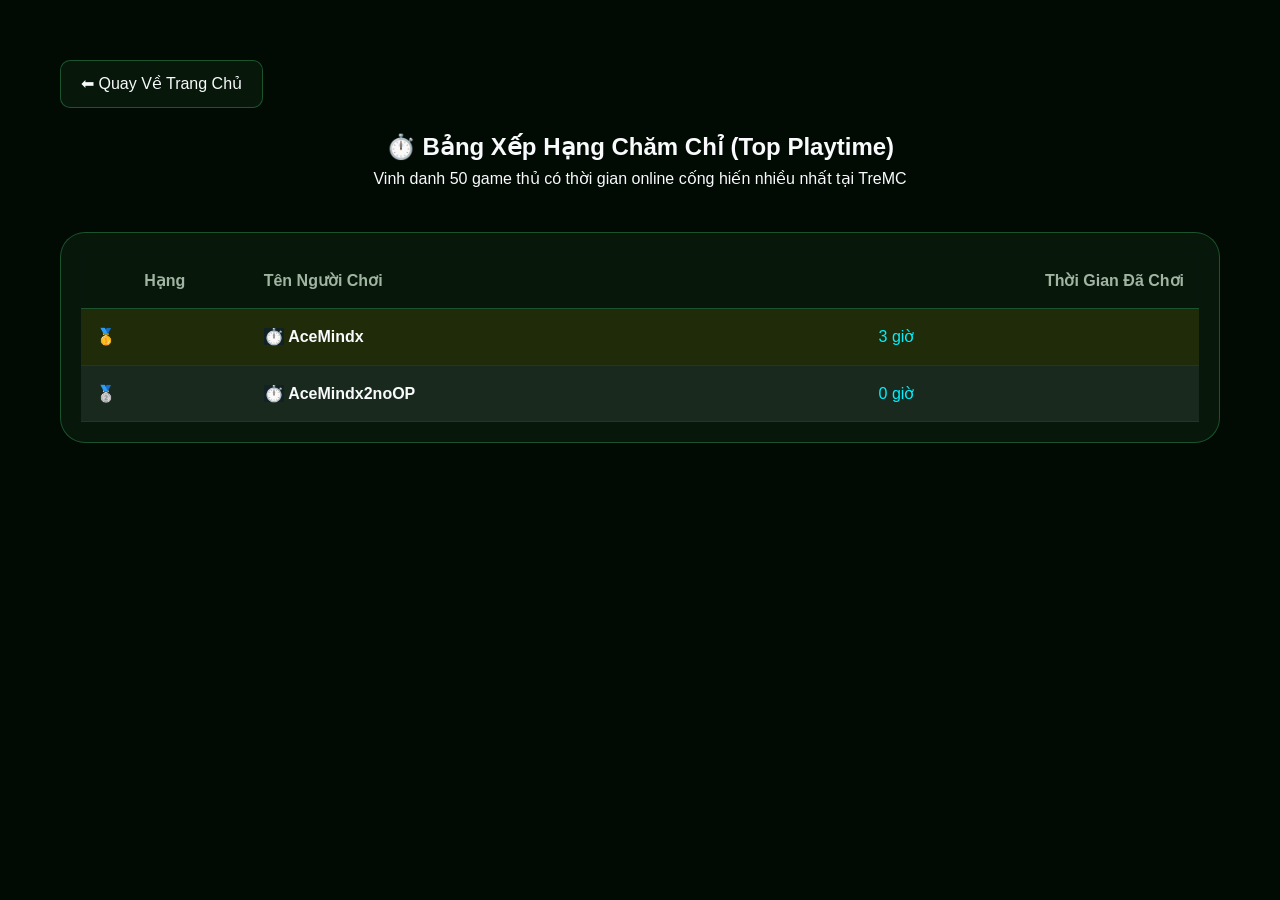
==== pages/topplaytime.html @ e4c86d39 "Add files via upload" ====
<!DOCTYPE html>
<html lang="vi">
<head>
    <meta charset="UTF-8">
    <meta name="viewport" content="width=device-width, initial-scale=1.0">
    <title>Top Playtime - Dân Cày Chăm Chỉ</title>
    <link rel="stylesheet" href="../css/style.css">
</head>
<body>
    <div class="dashboard-container">
        
        <header class="page-header">
            <a href="../index.html" class="btn-back">⬅ Quay Về Trang Chủ</a>
            <div class="page-title-box">
                <h2>⏱️ Bảng Xếp Hạng Chăm Chỉ (Top Playtime)</h2>
                <p>Vinh danh 50 game thủ có thời gian online cống hiến nhiều nhất tại TreMC</p>
            </div>
        </header>

        <main class="table-wrapper">
            <table class="leaderboard-table">
                <thead>
                    <tr>
                        <th style="width: 15%; text-align: center;">Hạng</th>
                        <th style="width: 55%;">Tên Người Chơi</th>
                        <th style="width: 30%; text-align: right;">Thời Gian Đã Chơi</th>
                    </tr>
                </thead>
                <tbody id="leaderboard-body">
                    </tbody>
            </table>
        </main>
    </div>

    <script src="../js/Data.js"></script>

    <script>
        window.addEventListener('DOMContentLoaded', () => {
            const tbody = document.getElementById('leaderboard-body');
            
            // Kiểm tra tệp dữ liệu chung xem có bị lỗi không
            if (typeof tremcData === 'undefined') {
                console.error("❌ Không tìm thấy biến tremcData từ file ../js/Data.js!");
                if (tbody) {
                    tbody.innerHTML = `<tr><td colspan="3" style="text-align: center; color: #ff5252; padding: 30px; font-weight: bold;">⚠️ Lỗi: Không thể tải dữ liệu thời gian chơi!</td></tr>`;
                }
                return;
            }

            // Gọi đúng mảng dữ liệu thời gian chơi của bạn
            const dataList = tremcData.topplaytime || [];

            // Kiểm tra mảng rỗng
            if (dataList.length === 0) {
                tbody.innerHTML = `<tr><td colspan="3" style="text-align: center; color: #a4f43c; padding: 30px;">Chưa có dữ liệu thống kê tuần này.</td></tr>`;
                return;
            }

            // Tiến hành vòng lặp đổ dữ liệu và gán hiệu ứng Top 3
            dataList.forEach((player, index) => {
                const rank = index + 1;
                let rankBadge = rank;
                let rowClass = "";

                // Phân loại class dòng cho Top 3 để lấy hiệu ứng background đổ bóng bên CSS
                if (rank === 1) {
                    rankBadge = `🥇`;
                    rowClass = `class="rank-first"`;
                } else if (rank === 2) {
                    rankBadge = `🥈`;
                    rowClass = `class="rank-second"`;
                } else if (rank === 3) {
                    rankBadge = `🥉`;
                    rowClass = `class="rank-third"`;
                }

                // Lấy biến dữ liệu giờ chơi của bạn và gắn đơn vị
                const formattedTime = player.timePlayer + " giờ";

                const row = document.createElement('tr');
                if (rowClass) row.setAttribute('class', rowClass.replace('class="', '').replace('"', ''));
                
                row.innerHTML = `
                    <td class="rank-col">${rankBadge}</td>
                    <td class="player-col">
                        <span class="player-avatar" style="background: #122224; color: #00f0ff;">⏱️</span> 
                        <strong>${player.player_name}</strong>
                    </td>
                    <td class="money-col" style="color: #00f0ff;">${formattedTime}</td>
                `;
                tbody.appendChild(row);
            });
        });
    </script>
</body>
</html>
---- css/style.css ----
/* ================= VARIABLES & RESET ================= */
:root {
    --primary-green: #4ade80;       
    --neon-green: #bbf754;
    --deep-green: #062a11;          
    --dark-bg: #020a04;             
    --glass-bg: rgba(10, 30, 15, 0.7);
    --glass-border: rgba(74, 222, 128, 0.3);
    --text-white: #f8fafc;
    --text-muted: #a1b5a3;
    --accent-yellow: #bef264;
    --error-red: #ff4a6b;
    --transition: all 0.3s cubic-bezier(0.4, 0, 0.2, 1);
}

* {
    margin: 0;
    padding: 0;
    box-sizing: border-box;
    font-family: 'Inter', sans-serif;
}

body {
    background: var(--dark-bg);
    color: var(--text-white);
    min-height: 100vh;
    line-height: 1.6;
    overflow-x: hidden; /* Chống tràn viền ngang */
    position: relative;
}

/* ================= SHADER BACKGROUND (Global) ================= */
.bg-visuals {
    position: fixed;
    top: 0;
    left: 0;
    width: 100%;
    height: 100%;
    z-index: -1;
    overflow: hidden;
    filter: blur(80px);
    opacity: 0.5;
}

.blob {
    position: absolute;
    width: 500px;
    height: 500px;
    border-radius: 50%;
    animation: move 20s infinite alternate;
}

.blob-1 { background: var(--deep-green); top: -10%; left: -10%; animation-duration: 15s; }
.blob-2 { background: var(--primary-green); bottom: -10%; right: -10%; animation-duration: 20s; opacity: 0.4; }
.blob-3 { background: #0a4d24; top: 40%; left: 30%; animation-duration: 25s; }

@keyframes move {
    from { transform: translate(0, 0) rotate(0deg) scale(1); }
    to { transform: translate(200px, 100px) rotate(360deg) scale(1.2); }
}

/* ================= LAYOUT STRUCTURES ================= */
.dashboard-container {
    max-width: 1200px;
    margin: 0 auto;
    padding: 60px 20px;
    position: relative;
    z-index: 1;
}

/* Layout cho trang có Sidebar (Shop, Player) */
.container {
    display: flex;
    min-height: 100vh;
    width: 100%;
}

/* ================= SIDEBAR (Shop, Player) ================= */
.sidebar {
    width: 280px;
    background: var(--glass-bg);
    backdrop-filter: blur(15px);
    border-right: 1px solid var(--glass-border);
    display: flex;
    flex-direction: column;
    padding: 30px 20px;
    transition: var(--transition);
    position: sticky;
    top: 0;
    height: 100vh;
}

.sidebar .logo {
    font-size: 1.5rem;
    font-weight: 800;
    color: var(--primary-green);
    text-align: center;
    margin-bottom: 40px;
    letter-spacing: 2px;
}

.nav-links {
    list-style: none;
}

.nav-item {
    display: block;
    padding: 12px 15px;
    color: var(--text-muted);
    text-decoration: none;
    border-radius: 12px;
    margin-bottom: 8px;
    transition: var(--transition);
    font-weight: 500;
}

.nav-item:hover, .nav-item.active {
    background: rgba(74, 222, 128, 0.15);
    color: var(--primary-green);
    transform: translateX(5px);
}

.admin-tab {
    border: 1px dashed #f59e0b;
    color: #f59e0b !important;
}

/* ================= MAIN CONTENT ================= */
.content {
    flex: 1;
    padding: 40px;
    z-index: 1;
}

.content h2 {
    font-size: 2rem;
    margin-bottom: 30px;
    color: var(--primary-green);
}

/* ================= TABLES (Leaderboards) ================= */
.page-header {
    display: flex;
    flex-direction: column;
    align-items: center;
    text-align: center;
    margin-bottom: 40px;
    gap: 20px;
}

.btn-back {
    align-self: flex-start;
    text-decoration: none;
    color: var(--text-white);
    background: var(--glass-bg);
    padding: 10px 20px;
    border-radius: 10px;
    border: 1px solid var(--glass-border);
    transition: var(--transition);
}

.btn-back:hover {
    background: var(--primary-green);
    color: var(--dark-bg);
}

.table-wrapper {
    background: var(--glass-bg);
    backdrop-filter: blur(15px);
    border: 1px solid var(--glass-border);
    border-radius: 25px;
    overflow-x: auto; /* Chống tràn viền trên mobile */
    padding: 20px;
}

.leaderboard-table {
    width: 100%;
    border-collapse: collapse;
    text-align: left;
}

.leaderboard-table th {
    padding: 15px;
    color: var(--text-muted);
    border-bottom: 1px solid var(--glass-border);
}

.leaderboard-table td {
    padding: 15px;
    border-bottom: 1px solid rgba(255,255,255,0.05);
}

.rank-first { background: rgba(255, 215, 0, 0.1) !important; }
.rank-second { background: rgba(192, 192, 192, 0.1) !important; }
.rank-third { background: rgba(205, 127, 50, 0.1) !important; }

/* ================= CARDS & UI ELEMENTS ================= */
.card {
    background: var(--glass-bg);
    border: 1px solid var(--glass-border);
    padding: 25px;
    border-radius: 20px;
    transition: var(--transition);
    backdrop-filter: blur(10px);
}

.card:hover {
    transform: translateY(-5px);
    border-color: var(--primary-green);
}

/* Search Box */
.search-box input {
    background: rgba(0,0,0,0.4);
    border: 1px solid var(--glass-border);
    color: white;
    padding: 12px;
    border-radius: 10px;
    outline: none;
}

/* Buttons */
.btn-buy, .search-box button {
    background: var(--primary-green);
    color: var(--dark-bg);
    border: none;
    padding: 12px 20px;
    border-radius: 10px;
    font-weight: bold;
    cursor: pointer;
    transition: var(--transition);
}

.btn-buy:hover { background: var(--neon-green); transform: scale(1.05); }

/* ================= ERROR BLOCK (Manager) ================= */
.error-block-card {
    background: var(--glass-bg);
    border: 2px solid var(--error-red);
    border-radius: 40px;
    backdrop-filter: blur(20px);
    box-shadow: 0 0 30px rgba(255, 74, 107, 0.2);
    color: white;
}

.error-icon-box {
    font-size: 4rem;
    margin-bottom: 20px;
    position: relative;
}

.error-code {
    position: absolute;
    bottom: 0;
    right: 0;
    font-size: 1.5rem;
    color: var(--error-red);
    font-weight: 800;
}

.btn-error-back {
    display: inline-block;
    margin-top: 30px;
    text-decoration: none;
    background: var(--error-red);
    color: white;
    padding: 15px 30px;
    border-radius: 15px;
    font-weight: bold;
    transition: var(--transition);
}

.btn-error-back:hover { transform: scale(1.1); box-shadow: 0 0 20px var(--error-red); }

/* ================= INDEX PAGE SPECIFIC ================= */
.main-header { text-align: center; margin-bottom: 60px; }
.server-logo { position: relative; display: inline-flex; align-items: center; gap: 20px; }
.logo-img { width: 80px; height: 80px; border-radius: 50%; border: 3px solid var(--primary-green); }
.logo-text { font-size: 3.5rem; font-weight: 800; background: linear-gradient(to bottom, #fff, var(--primary-green)); -webkit-background-clip: text; -webkit-text-fill-color: transparent; }
.connection-hub { display: flex; justify-content: center; gap: 20px; margin-top: 30px; }
.hub-box { background: var(--glass-bg); border: 1px solid var(--glass-border); padding: 15px 25px; border-radius: 20px; display: flex; align-items: center; gap: 15px; text-decoration: none; color: white; cursor: pointer; transition: var(--transition); }
.hub-box:hover { transform: translateY(-5px); border-color: var(--primary-green); }
.menu-grid { display: grid; grid-template-columns: repeat(auto-fit, minmax(300px, 1fr)); gap: 25px; margin-bottom: 60px; }
.menu-card { background: var(--glass-bg); border: 1px solid var(--glass-border); padding: 30px; border-radius: 24px; display: flex; align-items: center; gap: 20px; text-decoration: none; color: white; transition: var(--transition); position: relative; }
.menu-card:hover { transform: translateY(-10px); border-color: var(--primary-green); background: rgba(74, 222, 128, 0.1); }
.card-icon { font-size: 2.5rem; background: rgba(0,0,0,0.3); width: 70px; height: 70px; display: flex; align-items: center; justify-content: center; border-radius: 18px; }

/* ================= REVEAL ANIMATION ================= */
.reveal { opacity: 0; transform: translateY(40px); transition: all 0.8s ease; }
.reveal.active { opacity: 1; transform: translateY(0); }

/* ================= RESPONSIVE ================= */
@media (max-width: 992px) {
    .container { flex-direction: column; }
    .sidebar { 
        width: 100%; 
        height: auto; 
        position: relative; 
        padding: 20px; 
    }
    .nav-links {
        display: grid;
        grid-template-columns: repeat(auto-fit, minmax(150px, 1fr));
        gap: 10px;
    }
    .info-container, .guide-grid, .additional-info-wrapper {
        grid-template-columns: 1fr !important;
    }
}

@media (max-width: 600px) {
    .connection-hub { flex-direction: column; }
    .logo-text { font-size: 2.5rem; }
    .content { padding: 20px; }
}
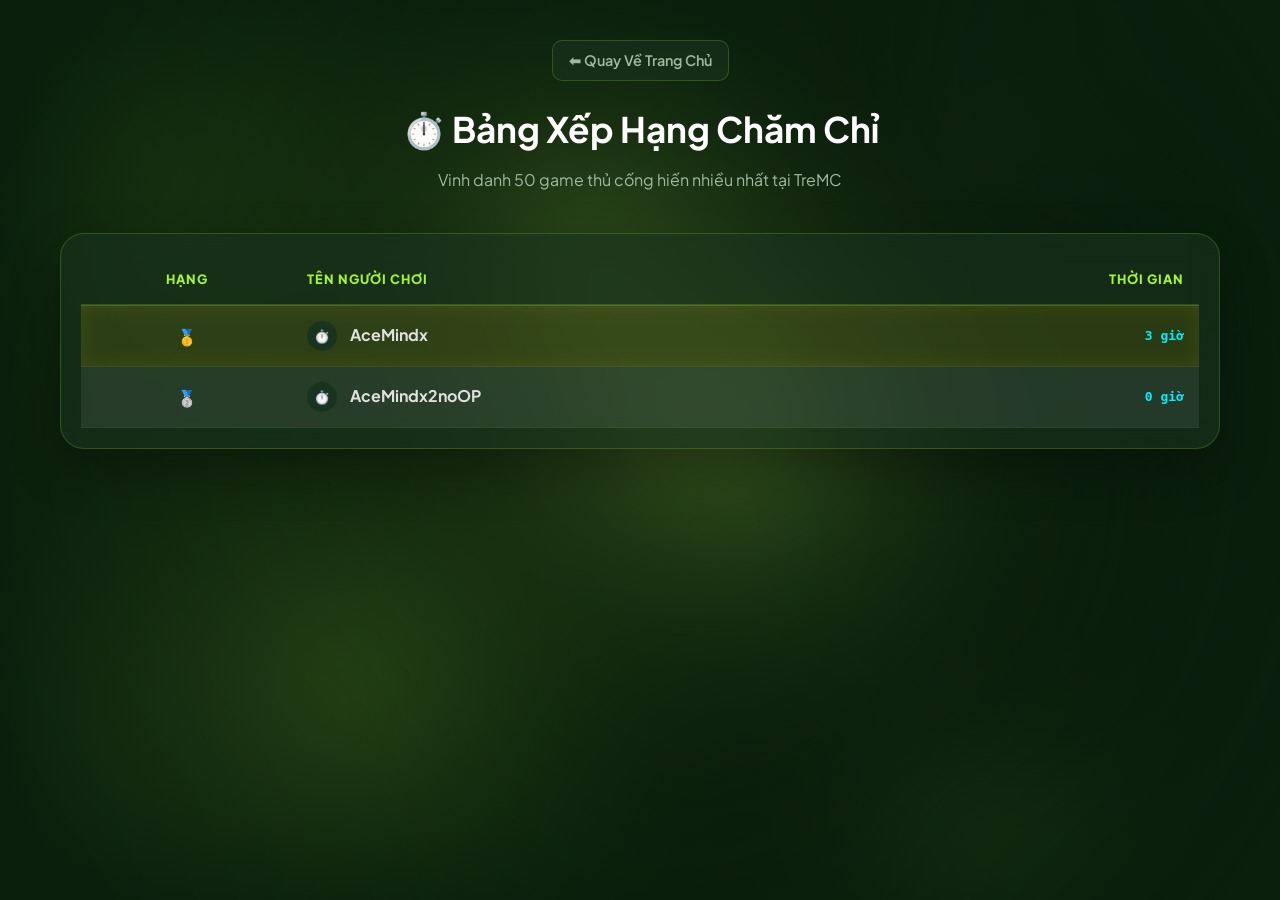
==== commit ce059f94: "Update topplaytime.html" ====
--- a/pages/topplaytime.html
+++ b/pages/topplaytime.html
@@ -5,15 +5,19 @@
     <meta name="viewport" content="width=device-width, initial-scale=1.0">
     <title>Top Playtime - Dân Cày Chăm Chỉ</title>
     <link rel="stylesheet" href="../css/style.css">
+    <link href="https://fonts.googleapis.com/css2?family=Plus+Jakarta+Sans:wght@400;600;800&display=swap" rel="stylesheet">
 </head>
 <body>
-    <div class="dashboard-container">
-        
+    <!-- Shader Background đồng bộ -->
+    <canvas id="shader-canvas"></canvas>
+    <div class="shader-overlay"></div>
+
+    <div class="main-wrapper">
         <header class="page-header">
             <a href="../index.html" class="btn-back">⬅ Quay Về Trang Chủ</a>
             <div class="page-title-box">
-                <h2>⏱️ Bảng Xếp Hạng Chăm Chỉ (Top Playtime)</h2>
-                <p>Vinh danh 50 game thủ có thời gian online cống hiến nhiều nhất tại TreMC</p>
+                <h2>⏱️ Bảng Xếp Hạng Chăm Chỉ</h2>
+                <p>Vinh danh 50 game thủ cống hiến nhiều nhất tại TreMC</p>
             </div>
         </header>
 
@@ -21,76 +25,56 @@
             <table class="leaderboard-table">
                 <thead>
                     <tr>
-                        <th style="width: 15%; text-align: center;">Hạng</th>
-                        <th style="width: 55%;">Tên Người Chơi</th>
-                        <th style="width: 30%; text-align: right;">Thời Gian Đã Chơi</th>
+                        <th style="text-align: center;">Hạng</th>
+                        <th>Tên Người Chơi</th>
+                        <th style="text-align: right;">Thời Gian</th>
                     </tr>
                 </thead>
-                <tbody id="leaderboard-body">
-                    </tbody>
+                <tbody id="leaderboard-body"></tbody>
             </table>
         </main>
     </div>
 
+    <script src="../js/shader.js"></script> <!-- Gọi shader -->
     <script src="../js/Data.js"></script>
 
     <script>
         window.addEventListener('DOMContentLoaded', () => {
             const tbody = document.getElementById('leaderboard-body');
-            
-            // Kiểm tra tệp dữ liệu chung xem có bị lỗi không
             if (typeof tremcData === 'undefined') {
-                console.error("❌ Không tìm thấy biến tremcData từ file ../js/Data.js!");
-                if (tbody) {
-                    tbody.innerHTML = `<tr><td colspan="3" style="text-align: center; color: #ff5252; padding: 30px; font-weight: bold;">⚠️ Lỗi: Không thể tải dữ liệu thời gian chơi!</td></tr>`;
-                }
+                tbody.innerHTML = `<tr><td colspan="3" style="text-align: center; color: #ff5252; padding: 30px;">⚠️ Lỗi tải dữ liệu!</td></tr>`;
                 return;
             }
 
-            // Gọi đúng mảng dữ liệu thời gian chơi của bạn
             const dataList = tremcData.topplaytime || [];
-
-            // Kiểm tra mảng rỗng
             if (dataList.length === 0) {
-                tbody.innerHTML = `<tr><td colspan="3" style="text-align: center; color: #a4f43c; padding: 30px;">Chưa có dữ liệu thống kê tuần này.</td></tr>`;
+                tbody.innerHTML = `<tr><td colspan="3" style="text-align: center; color: var(--primary); padding: 30px;">Chưa có dữ liệu.</td></tr>`;
                 return;
             }
 
-            // Tiến hành vòng lặp đổ dữ liệu và gán hiệu ứng Top 3
             dataList.forEach((player, index) => {
                 const rank = index + 1;
                 let rankBadge = rank;
                 let rowClass = "";
 
-                // Phân loại class dòng cho Top 3 để lấy hiệu ứng background đổ bóng bên CSS
-                if (rank === 1) {
-                    rankBadge = `🥇`;
-                    rowClass = `class="rank-first"`;
-                } else if (rank === 2) {
-                    rankBadge = `🥈`;
-                    rowClass = `class="rank-second"`;
-                } else if (rank === 3) {
-                    rankBadge = `🥉`;
-                    rowClass = `class="rank-third"`;
-                }
-
-                // Lấy biến dữ liệu giờ chơi của bạn và gắn đơn vị
-                const formattedTime = player.timePlayer + " giờ";
+                if (rank === 1) { rankBadge = `🥇`; rowClass = "rank-first"; }
+                else if (rank === 2) { rankBadge = `🥈`; rowClass = "rank-second"; }
+                else if (rank === 3) { rankBadge = `🥉`; rowClass = "rank-third"; }
 
                 const row = document.createElement('tr');
-                if (rowClass) row.setAttribute('class', rowClass.replace('class="', '').replace('"', ''));
+                if (rowClass) row.className = rowClass;
                 
                 row.innerHTML = `
-                    <td class="rank-col">${rankBadge}</td>
-                    <td class="player-col">
-                        <span class="player-avatar" style="background: #122224; color: #00f0ff;">⏱️</span> 
+                    <td style="text-align: center; font-weight: 800;">${rankBadge}</td>
+                    <td>
+                        <span class="player-avatar">⏱️</span> 
                         <strong>${player.player_name}</strong>
                     </td>
-                    <td class="money-col" style="color: #00f0ff;">${formattedTime}</td>
+                    <td style="text-align: right; color: #00f0ff; font-family: monospace; font-weight: bold;">${player.timePlayer} giờ</td>
                 `;
                 tbody.appendChild(row);
             });
         });
     </script>
 </body>
-</html>+</html>
--- a/css/style.css
+++ b/css/style.css
@@ -1,315 +1,570 @@
-/* ================= VARIABLES & RESET ================= */
-:root {
-    --primary-green: #4ade80;       
-    --neon-green: #bbf754;
-    --deep-green: #062a11;          
-    --dark-bg: #020a04;             
-    --glass-bg: rgba(10, 30, 15, 0.7);
-    --glass-border: rgba(74, 222, 128, 0.3);
-    --text-white: #f8fafc;
-    --text-muted: #a1b5a3;
-    --accent-yellow: #bef264;
-    --error-red: #ff4a6b;
-    --transition: all 0.3s cubic-bezier(0.4, 0, 0.2, 1);
-}
-
-* {
-    margin: 0;
-    padding: 0;
-    box-sizing: border-box;
-    font-family: 'Inter', sans-serif;
-}
-
-body {
-    background: var(--dark-bg);
-    color: var(--text-white);
-    min-height: 100vh;
-    line-height: 1.6;
-    overflow-x: hidden; /* Chống tràn viền ngang */
-    position: relative;
-}
-
-/* ================= SHADER BACKGROUND (Global) ================= */
-.bg-visuals {
-    position: fixed;
-    top: 0;
-    left: 0;
-    width: 100%;
-    height: 100%;
-    z-index: -1;
-    overflow: hidden;
-    filter: blur(80px);
-    opacity: 0.5;
-}
-
-.blob {
-    position: absolute;
-    width: 500px;
-    height: 500px;
-    border-radius: 50%;
-    animation: move 20s infinite alternate;
-}
-
-.blob-1 { background: var(--deep-green); top: -10%; left: -10%; animation-duration: 15s; }
-.blob-2 { background: var(--primary-green); bottom: -10%; right: -10%; animation-duration: 20s; opacity: 0.4; }
-.blob-3 { background: #0a4d24; top: 40%; left: 30%; animation-duration: 25s; }
-
-@keyframes move {
-    from { transform: translate(0, 0) rotate(0deg) scale(1); }
-    to { transform: translate(200px, 100px) rotate(360deg) scale(1.2); }
-}
-
-/* ================= LAYOUT STRUCTURES ================= */
-.dashboard-container {
-    max-width: 1200px;
-    margin: 0 auto;
-    padding: 60px 20px;
-    position: relative;
-    z-index: 1;
-}
-
-/* Layout cho trang có Sidebar (Shop, Player) */
-.container {
-    display: flex;
-    min-height: 100vh;
-    width: 100%;
-}
-
-/* ================= SIDEBAR (Shop, Player) ================= */
-.sidebar {
-    width: 280px;
-    background: var(--glass-bg);
-    backdrop-filter: blur(15px);
-    border-right: 1px solid var(--glass-border);
-    display: flex;
-    flex-direction: column;
-    padding: 30px 20px;
-    transition: var(--transition);
-    position: sticky;
-    top: 0;
-    height: 100vh;
-}
-
-.sidebar .logo {
-    font-size: 1.5rem;
-    font-weight: 800;
-    color: var(--primary-green);
-    text-align: center;
-    margin-bottom: 40px;
-    letter-spacing: 2px;
-}
-
-.nav-links {
-    list-style: none;
-}
-
-.nav-item {
-    display: block;
-    padding: 12px 15px;
-    color: var(--text-muted);
-    text-decoration: none;
-    border-radius: 12px;
-    margin-bottom: 8px;
-    transition: var(--transition);
-    font-weight: 500;
-}
-
-.nav-item:hover, .nav-item.active {
-    background: rgba(74, 222, 128, 0.15);
-    color: var(--primary-green);
-    transform: translateX(5px);
-}
-
-.admin-tab {
-    border: 1px dashed #f59e0b;
-    color: #f59e0b !important;
-}
-
-/* ================= MAIN CONTENT ================= */
-.content {
-    flex: 1;
-    padding: 40px;
-    z-index: 1;
-}
-
-.content h2 {
-    font-size: 2rem;
-    margin-bottom: 30px;
-    color: var(--primary-green);
-}
-
-/* ================= TABLES (Leaderboards) ================= */
-.page-header {
-    display: flex;
-    flex-direction: column;
-    align-items: center;
-    text-align: center;
-    margin-bottom: 40px;
-    gap: 20px;
-}
-
-.btn-back {
-    align-self: flex-start;
-    text-decoration: none;
-    color: var(--text-white);
-    background: var(--glass-bg);
-    padding: 10px 20px;
-    border-radius: 10px;
-    border: 1px solid var(--glass-border);
-    transition: var(--transition);
-}
-
-.btn-back:hover {
-    background: var(--primary-green);
-    color: var(--dark-bg);
-}
-
-.table-wrapper {
-    background: var(--glass-bg);
-    backdrop-filter: blur(15px);
-    border: 1px solid var(--glass-border);
-    border-radius: 25px;
-    overflow-x: auto; /* Chống tràn viền trên mobile */
-    padding: 20px;
-}
-
-.leaderboard-table {
-    width: 100%;
-    border-collapse: collapse;
-    text-align: left;
-}
-
-.leaderboard-table th {
-    padding: 15px;
-    color: var(--text-muted);
-    border-bottom: 1px solid var(--glass-border);
-}
-
-.leaderboard-table td {
-    padding: 15px;
-    border-bottom: 1px solid rgba(255,255,255,0.05);
-}
-
-.rank-first { background: rgba(255, 215, 0, 0.1) !important; }
-.rank-second { background: rgba(192, 192, 192, 0.1) !important; }
-.rank-third { background: rgba(205, 127, 50, 0.1) !important; }
-
-/* ================= CARDS & UI ELEMENTS ================= */
-.card {
-    background: var(--glass-bg);
-    border: 1px solid var(--glass-border);
-    padding: 25px;
-    border-radius: 20px;
-    transition: var(--transition);
-    backdrop-filter: blur(10px);
-}
-
-.card:hover {
-    transform: translateY(-5px);
-    border-color: var(--primary-green);
-}
-
-/* Search Box */
-.search-box input {
-    background: rgba(0,0,0,0.4);
-    border: 1px solid var(--glass-border);
-    color: white;
-    padding: 12px;
-    border-radius: 10px;
-    outline: none;
-}
-
-/* Buttons */
-.btn-buy, .search-box button {
-    background: var(--primary-green);
-    color: var(--dark-bg);
-    border: none;
-    padding: 12px 20px;
-    border-radius: 10px;
-    font-weight: bold;
-    cursor: pointer;
-    transition: var(--transition);
-}
-
-.btn-buy:hover { background: var(--neon-green); transform: scale(1.05); }
-
-/* ================= ERROR BLOCK (Manager) ================= */
-.error-block-card {
-    background: var(--glass-bg);
-    border: 2px solid var(--error-red);
-    border-radius: 40px;
-    backdrop-filter: blur(20px);
-    box-shadow: 0 0 30px rgba(255, 74, 107, 0.2);
-    color: white;
-}
-
-.error-icon-box {
-    font-size: 4rem;
-    margin-bottom: 20px;
-    position: relative;
-}
-
-.error-code {
-    position: absolute;
-    bottom: 0;
-    right: 0;
-    font-size: 1.5rem;
-    color: var(--error-red);
-    font-weight: 800;
-}
-
-.btn-error-back {
-    display: inline-block;
-    margin-top: 30px;
-    text-decoration: none;
-    background: var(--error-red);
-    color: white;
-    padding: 15px 30px;
-    border-radius: 15px;
-    font-weight: bold;
-    transition: var(--transition);
-}
-
-.btn-error-back:hover { transform: scale(1.1); box-shadow: 0 0 20px var(--error-red); }
-
-/* ================= INDEX PAGE SPECIFIC ================= */
-.main-header { text-align: center; margin-bottom: 60px; }
-.server-logo { position: relative; display: inline-flex; align-items: center; gap: 20px; }
-.logo-img { width: 80px; height: 80px; border-radius: 50%; border: 3px solid var(--primary-green); }
-.logo-text { font-size: 3.5rem; font-weight: 800; background: linear-gradient(to bottom, #fff, var(--primary-green)); -webkit-background-clip: text; -webkit-text-fill-color: transparent; }
-.connection-hub { display: flex; justify-content: center; gap: 20px; margin-top: 30px; }
-.hub-box { background: var(--glass-bg); border: 1px solid var(--glass-border); padding: 15px 25px; border-radius: 20px; display: flex; align-items: center; gap: 15px; text-decoration: none; color: white; cursor: pointer; transition: var(--transition); }
-.hub-box:hover { transform: translateY(-5px); border-color: var(--primary-green); }
-.menu-grid { display: grid; grid-template-columns: repeat(auto-fit, minmax(300px, 1fr)); gap: 25px; margin-bottom: 60px; }
-.menu-card { background: var(--glass-bg); border: 1px solid var(--glass-border); padding: 30px; border-radius: 24px; display: flex; align-items: center; gap: 20px; text-decoration: none; color: white; transition: var(--transition); position: relative; }
-.menu-card:hover { transform: translateY(-10px); border-color: var(--primary-green); background: rgba(74, 222, 128, 0.1); }
-.card-icon { font-size: 2.5rem; background: rgba(0,0,0,0.3); width: 70px; height: 70px; display: flex; align-items: center; justify-content: center; border-radius: 18px; }
-
-/* ================= REVEAL ANIMATION ================= */
-.reveal { opacity: 0; transform: translateY(40px); transition: all 0.8s ease; }
-.reveal.active { opacity: 1; transform: translateY(0); }
-
-/* ================= RESPONSIVE ================= */
-@media (max-width: 992px) {
-    .container { flex-direction: column; }
-    .sidebar { 
-        width: 100%; 
-        height: auto; 
-        position: relative; 
-        padding: 20px; 
-    }
-    .nav-links {
-        display: grid;
-        grid-template-columns: repeat(auto-fit, minmax(150px, 1fr));
-        gap: 10px;
-    }
-    .info-container, .guide-grid, .additional-info-wrapper {
-        grid-template-columns: 1fr !important;
-    }
-}
-
-@media (max-width: 600px) {
-    .connection-hub { flex-direction: column; }
-    .logo-text { font-size: 2.5rem; }
-    .content { padding: 20px; }
-}
+:root {
+    --primary: #a4f43c;
+    --primary-glow: rgba(164, 244, 60, 0.4);
+    --bg-deep: #0a1f0c;
+    --bg-forest: #1a331e;
+    --text-main: #e0e0e0;
+    --text-dim: #a0baa2;
+    --glass: rgba(26, 51, 30, 0.6);
+    --glass-border: rgba(164, 244, 60, 0.2);
+    --transition: all 0.4s cubic-bezier(0.23, 1, 0.32, 1);
+}
+
+* {
+    margin: 0; padding: 0; box-sizing: border-box;
+    font-family: 'Plus Jakarta Sans', sans-serif;
+}
+
+body {
+    background: var(--bg-deep);
+    color: var(--text-main);
+    overflow-x: hidden;
+    line-height: 1.6;
+}
+
+/* ================= SHADER SYSTEM ================= */
+#shader-canvas {
+    position: fixed;
+    top: 0; left: 0; width: 100%; height: 100%;
+    z-index: -3;
+    filter: blur(50px);
+    opacity: 0.6;
+}
+
+.shader-overlay {
+    position: fixed;
+    top: 0; left: 0; width: 100%; height: 100%;
+    background: radial-gradient(circle at center, transparent 0%, var(--bg-deep) 95%);
+    z-index: -2;
+    pointer-events: none;
+}
+
+/* ================= LAYOUT ================= */
+.main-wrapper {
+    max-width: 1200px;
+    margin: 0 auto;
+    padding: 40px 20px;
+    position: relative;
+    z-index: 1;
+}
+
+/* ================= HERO SECTION ================= */
+.hero-section {
+    text-align: center;
+    margin-bottom: 80px;
+    padding-top: 40px;
+}
+
+.logo-container {
+    position: relative;
+    display: inline-block;
+    margin-bottom: 20px;
+}
+
+.logo-glow {
+    position: absolute;
+    top: 50%; left: 50%;
+    transform: translate(-50%, -50%);
+    width: 120px; height: 120px;
+    background: var(--primary);
+    filter: blur(50px);
+    opacity: 0.4;
+    z-index: -1;
+}
+
+.main-logo {
+    width: 100px; height: 100px;
+    border-radius: 50%;
+    border: 3px solid var(--primary);
+    box-shadow: 0 0 20px var(--primary-glow);
+    transition: var(--transition);
+}
+
+.main-logo:hover { transform: scale(1.1) rotate(5deg); }
+
+.brand-name {
+    font-size: clamp(3rem, 10vw, 4.5rem);
+    font-weight: 800;
+    text-transform: uppercase;
+    letter-spacing: 8px;
+    margin-top: 15px;
+    background: linear-gradient(to bottom, #fff, var(--primary));
+    -webkit-background-clip: text;
+    -webkit-text-fill-color: transparent;
+}
+
+.brand-slogan {
+    color: var(--text-dim);
+    font-size: 1.1rem;
+    margin-bottom: 40px;
+}
+
+/* ================= CONNECTION HUB ================= */
+.connection-hub {
+    display: flex;
+    justify-content: center;
+    gap: 20px;
+    max-width: 800px;
+    margin: 0 auto;
+}
+
+.hub-card {
+    flex: 1;
+    background: var(--glass);
+    backdrop-filter: blur(15px);
+    border: 1px solid var(--glass-border);
+    border-radius: 20px;
+    padding: 15px 20px;
+    display: flex;
+    align-items: center;
+    justify-content: space-between;
+    cursor: pointer;
+    text-decoration: none;
+    transition: var(--transition);
+}
+
+.hub-card:hover {
+    transform: translateY(-5px);
+    border-color: var(--primary);
+    box-shadow: 0 10px 30px rgba(0,0,0,0.3), 0 0 15px var(--primary-glow);
+}
+
+.hub-content {
+    display: flex;
+    align-items: center;
+    gap: 15px;
+}
+
+.hub-icon {
+    font-size: 1.5rem;
+    background: rgba(0,0,0,0.3);
+    width: 45px; height: 45px;
+    display: flex; align-items: center; justify-content: center;
+    border-radius: 12px;
+}
+
+.hub-label {
+    display: block;
+    font-size: 0.7rem;
+    color: var(--text-dim);
+    font-weight: 800;
+    letter-spacing: 1px;
+}
+
+.hub-text strong {
+    font-size: 1rem;
+    color: #fff;
+    font-family: monospace;
+}
+
+.ip-card .hub-text strong { color: var(--primary); }
+
+.hub-action {
+    font-size: 0.75rem;
+    font-weight: 800;
+    padding: 6px 12px;
+    border-radius: 8px;
+    background: rgba(164, 244, 60, 0.1);
+    color: var(--primary);
+    border: 1px solid var(--glass-border);
+    transition: var(--transition);
+}
+
+.hub-card:hover .hub-action {
+    background: var(--primary);
+    color: var(--bg-deep);
+}
+
+/* ================= MENU GRID ================= */
+.section-header {
+    text-align: center;
+    margin-bottom: 40px;
+}
+
+.section-header h2 {
+    font-size: 2rem;
+    color: #fff;
+    margin-bottom: 10px;
+}
+
+.divider {
+    width: 60px; height: 4px;
+    background: var(--primary);
+    margin: 0 auto;
+    border-radius: 2px;
+}
+
+.menu-grid {
+    display: grid;
+    grid-template-columns: repeat(auto-fit, minmax(300px, 1fr));
+    gap: 20px;
+    margin-bottom: 80px;
+}
+
+.menu-item {
+    background: var(--glass);
+    backdrop-filter: blur(10px);
+    border: 1px solid var(--glass-border);
+    border-radius: 24px;
+    padding: 25px;
+    display: flex;
+    align-items: center;
+    gap: 20px;
+    text-decoration: none;
+    color: var(--text-main);
+    transition: var(--transition);
+    position: relative;
+    overflow: hidden;
+}
+
+.menu-item:hover {
+    transform: translateY(-10px) scale(1.02);
+    border-color: var(--primary);
+    background: rgba(30, 60, 35, 0.8);
+    box-shadow: 0 20px 40px rgba(0,0,0,0.4);
+}
+
+.menu-icon {
+    font-size: 2rem;
+    width: 60px; height: 60px;
+    background: rgba(0,0,0,0.2);
+    display: flex; align-items: center; justify-content: center;
+    border-radius: 16px;
+    flex-shrink: 0;
+}
+
+.menu-info h3 {
+    font-size: 1.2rem;
+    color: #fff;
+    margin-bottom: 5px;
+}
+
+.menu-info p {
+    font-size: 0.9rem;
+    color: var(--text-dim);
+}
+
+.menu-arrow {
+    margin-left: auto;
+    font-size: 1.5rem;
+    color: var(--glass-border);
+    transition: var(--transition);
+}
+
+.menu-item:hover .menu-arrow {
+    color: var(--primary);
+    transform: translateX(5px);
+}
+
+.admin-item {
+    border: 1px dashed #ff9800;
+    background: rgba(40, 30, 10, 0.5);
+}
+.admin-item:hover { border-color: #ff9800; }
+
+/* ================= INFO & GLASS PANELS ================= */
+.glass-panel {
+    background: var(--glass);
+    backdrop-filter: blur(15px);
+    border: 1px solid var(--glass-border);
+    border-radius: 24px;
+    padding: 30px;
+}
+
+.info-grid {
+    display: grid;
+    grid-template-columns: repeat(auto-fit, minmax(300px, 1fr));
+    gap: 25px;
+    margin-bottom: 80px;
+}
+
+.panel-title {
+    font-size: 1.5rem;
+    color: var(--primary);
+    margin-bottom: 20px;
+}
+
+.info-item {
+    margin-bottom: 20px;
+}
+
+.info-tag {
+    display: inline-block;
+    font-size: 0.7rem;
+    font-weight: 800;
+    text-transform: uppercase;
+    background: var(--primary);
+    color: var(--bg-deep);
+    padding: 2px 8px;
+    border-radius: 4px;
+    margin-bottom: 5px;
+}
+
+.gallery-grid {
+    display: grid;
+    grid-template-columns: 1fr 1fr;
+    gap: 15px;
+}
+
+.gallery-card {
+    position: relative;
+    border-radius: 15px;
+    overflow: hidden;
+    border: 1px solid var(--glass-border);
+}
+
+.gallery-card img {
+    width: 100%; height: 120px;
+    object-fit: cover;
+    transition: var(--transition);
+}
+
+.gallery-card:hover img { transform: scale(1.1); }
+
+.gallery-label {
+    position: absolute;
+    bottom: 0; width: 100%;
+    background: rgba(0,0,0,0.7);
+    font-size: 0.7rem;
+    text-align: center;
+    padding: 5px;
+}
+
+/* ================= GUIDE SECTION ================= */
+.guide-grid {
+    display: grid;
+    grid-template-columns: repeat(auto-fit, minmax(300px, 1fr));
+    gap: 25px;
+    margin-bottom: 80px;
+}
+
+.guide-card {
+    transition: var(--transition);
+}
+
+.guide-card:hover {
+    border-color: var(--primary);
+    transform: translateY(-5px);
+}
+
+.guide-head {
+    display: flex;
+    align-items: center;
+    gap: 15px;
+    margin-bottom: 20px;
+}
+
+.platform-icon { font-size: 1.5rem; }
+
+.guide-img {
+    border-radius: 15px;
+    overflow: hidden;
+    margin-bottom: 15px;
+    border: 1px solid var(--glass-border);
+}
+
+.guide-img img { width: 100%; display: block; }
+
+.guide-step {
+    font-size: 0.9rem;
+    color: var(--text-dim);
+}
+
+.code-highlight {
+    color: #00f0ff;
+    background: rgba(0,0,0,0.3);
+    padding: 2px 6px;
+    border-radius: 4px;
+    font-family: monospace;
+}
+
+/* ================= FOOTER INFO ================= */
+.footer-grid {
+    display: grid;
+    grid-template-columns: repeat(auto-fit, minmax(300px, 1fr));
+    gap: 25px;
+    margin-bottom: 50px;
+}
+
+.rules-list {
+    list-style: none;
+}
+
+.rules-list li {
+    padding: 10px 0;
+    border-bottom: 1px solid var(--glass-border);
+    font-size: 0.9rem;
+    color: var(--text-dim);
+}
+
+.rules-list li span {
+    color: #fff;
+    font-weight: 600;
+}
+
+.commands-list {
+    display: grid;
+    grid-template-columns: 1fr 1fr;
+    gap: 10px;
+}
+
+.cmd-item {
+    display: flex;
+    flex-direction: column;
+    font-size: 0.8rem;
+}
+
+.cmd-item code {
+    color: #00f0ff;
+    font-family: monospace;
+    font-weight: 800;
+}
+
+.cmd-item span {
+    color: var(--text-dim);
+    font-size: 0.75rem;
+}
+
+/* ================= ANIMATIONS ================= */
+.animate-fade-in { animation: fadeInUp 0.8s ease forwards; }
+.animate-fade-in-delay { 
+    opacity: 0; 
+    animation: fadeInUp 0.8s ease 0.2s forwards; 
+}
+
+@keyframes fadeInUp {
+    from { opacity: 0; transform: translateY(30px); }
+    to { opacity: 1; transform: translateY(0); }
+}
+
+/* ================= RESPONSIVE ================= */
+@media (max-width: 768px) {
+    .connection-hub { flex-direction: column; }
+    .gallery-grid { grid-template-columns: 1fr; }
+    .commands-list { grid-template-columns: 1fr; }
+    .brand-name { letter-spacing: 4px; }
+}
+/* ================= LEADERBOARD SYSTEM ================= */
+.page-header {
+    text-align: center;
+    margin-bottom: 40px;
+    animation: fadeInUp 0.6s ease forwards;
+}
+
+.btn-back {
+    display: inline-flex;
+    align-items: center;
+    gap: 10px;
+    color: var(--text-dim);
+    text-decoration: none;
+    font-size: 0.9rem;
+    font-weight: 600;
+    margin-bottom: 20px;
+    transition: var(--transition);
+    background: var(--glass);
+    padding: 8px 16px;
+    border-radius: 10px;
+    border: 1px solid var(--glass-border);
+}
+
+.btn-back:hover {
+    color: var(--primary);
+    border-color: var(--primary);
+    transform: translateX(-5px);
+}
+
+.page-title-box h2 {
+    font-size: 2.2rem;
+    color: #fff;
+    margin-bottom: 10px;
+}
+
+.page-title-box p {
+    color: var(--text-dim);
+}
+
+.table-wrapper {
+    background: var(--glass);
+    backdrop-filter: blur(15px);
+    border: 1px solid var(--glass-border);
+    border-radius: 24px;
+    padding: 20px;
+    box-shadow: 0 20px 50px rgba(0,0,0,0.3);
+    overflow-x: auto; /* Chống tràn trên mobile */
+    animation: fadeInUp 0.8s ease 0.2s forwards;
+    opacity: 0;
+}
+
+.leaderboard-table {
+    width: 100%;
+    border-collapse: collapse;
+    text-align: left;
+}
+
+.leaderboard-table th {
+    padding: 15px;
+    color: var(--primary);
+    font-weight: 800;
+    text-transform: uppercase;
+    font-size: 0.8rem;
+    letter-spacing: 1px;
+    border-bottom: 2px solid var(--glass-border);
+}
+
+.leaderboard-table td {
+    padding: 15px;
+    color: var(--text-main);
+    border-bottom: 1px solid rgba(164, 244, 60, 0.05);
+    transition: var(--transition);
+}
+
+.leaderboard-table tr:hover td {
+    background: rgba(164, 244, 60, 0.05);
+    color: #fff;
+}
+
+/* Top 3 Glow Effects */
+.rank-first {
+    background: rgba(255, 215, 0, 0.1) !important;
+    box-shadow: inset 0 0 20px rgba(255, 215, 0, 0.1);
+}
+.rank-second {
+    background: rgba(192, 192, 192, 0.1) !important;
+}
+.rank-third {
+    background: rgba(205, 127, 50, 0.1) !important;
+}
+
+.player-avatar {
+    width: 30px; height: 30px;
+    display: inline-flex; align-items: center; justify-content: center;
+    border-radius: 50%;
+    margin-right: 10px;
+    background: var(--bg-forest);
+    font-size: 0.8rem;
+}
+
+/* Tier Guide Styles */
+.tier-guide-grid {
+    display: grid;
+    grid-template-columns: repeat(auto-fit, minmax(150px, 1fr));
+    gap: 15px;
+    margin-top: 20px;
+}
+
+.tier-item {
+    background: var(--glass);
+    border: 1px solid var(--glass-border);
+    padding: 15px;
+    border-radius: 15px;
+    display: flex;
+    flex-direction: column;
+    align-items: center;
+    gap: 5px;
+    font-size: 0.85rem;
+}
+
+.tier-tag {
+    font-weight: 900;
+    font-size: 1.2rem;
+}
